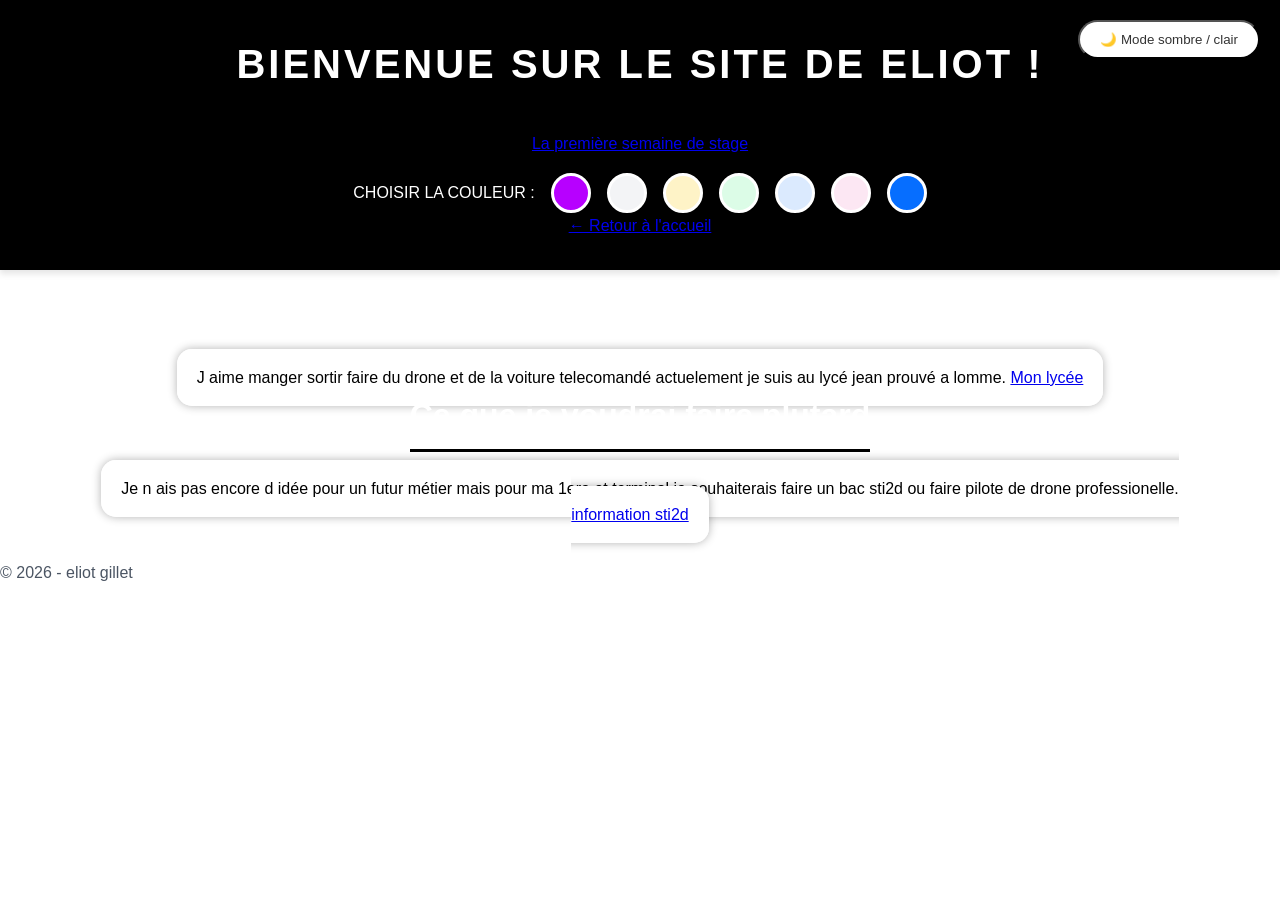
==== eliot.html @ aa7fbc0c "push all" ====
<!DOCTYPE html>
<html lang="fr">
<head>
    <meta charset="UTF-8">     
    <meta name="viewport" content="width=device-width, initial-scale=1.0">
    <title>Mon Portfolio - eliot </title>
    <link rel="stylesheet" href="eliot.css">
    
    <style>
        .color-selector {
            margin-top: 1rem;
            display: flex;
            justify-content: center;
            align-items: center;
            gap: 1rem;
            flex-wrap: wrap;
        }

        .color-selector label {
            color: white;
            font-size: 1rem;
            text-transform: uppercase;
        }

        .color-btn {
            width: 40px;
            height: 40px;
            border-radius: 50%;
            border: 3px solid white;
            cursor: pointer;
            transition: transform 0.2s ease, box-shadow 0.2s ease;
        }

        .color-btn:hover {
            transform: scale(1.2);
            box-shadow: 0 0 15px rgba(255, 255, 255, 0.8);
        }

        body {
            transition: background-color 0.5s ease;
        }
    </style>
</head>
<body>


    <header>
        <h1> Bienvenue sur le site de eliot ! </h1>
        <button class="btn_mode_sombre" onclick="changerTheme()"> 
                    🌙 Mode sombre / clair

                </button>
        <section><a href="eliot2.html">La première semaine de stage</a> </section>
        
        <div class="color-selector">
            <label for="colorSelect">Choisir la couleur :</label>
            
            <button class="color-btn" style="background-color: #b700ff;" 
                    onclick="changeBackgroundColor('#b700ff')" title="Violet"></button>
            
            <button class="color-btn" style="background-color: #f3f4f6;" 
                    onclick="changeBackgroundColor('#f3f4f6')" title="Gris"></button>
            
            <button class="color-btn" style="background-color: #fef3c7;" 
                    onclick="changeBackgroundColor('#fef3c7')" title="Jaune"></button>
            
            <button class="color-btn" style="background-color: #dcfce7;" 
                    onclick="changeBackgroundColor('#dcfce7')" title="Vert"></button>
            
            <button class="color-btn" style="background-color: #dbeafe;" 
                    onclick="changeBackgroundColor('#dbeafe')" title="Bleu"></button>
            
            <button class="color-btn" style="background-color: #fce7f3;" 
                    onclick="changeBackgroundColor('#fce7f3')" title="Rose"></button>
            
            <button class="color-btn" style="background-color: #066eff;" 
                    onclick="changeBackgroundColor('#066eff')" title="Bleu"></button>
        </div>
        
        <p5><a href="index.html">← Retour à l'accueil </a> </p5>
    </header>

<main>


    <section>
        <h2>À propos de moi </h2>
        <p1 class="paragraphe">J aime manger sortir faire du drone et de la voiture telecomandé actuelement je suis au lycé jean prouvé a lomme. <a href="https://www.lycee-jean-prouve.fr/">Mon lycée </a> </p1>
    </section>
    <h1>Ce que je voudrai faire plutard</h1>
       <section>
        <p1 class="paragraphe">Je n ais pas encore d idée pour un futur métier mais pour ma 1ere et terminal je souhaiterais faire un bac sti2d ou faire pilote de drone professionelle. <a href="https://www.lycee-jean-prouve.fr/formations/prebac/bac-technologique/"> information sti2d </a></p1>
       </section>
       
</main>
</body>
<footer>



       
   
   
       <p>© 2026 -    eliot gillet </p>
</footer>


    <script src="script.js"> </script>
    
    <script>
        function changeBackgroundColor(color) {
            document.body.style.backgroundColor = color;
            
            if (color === '#1f2937') {
                document.body.style.color = '#ffffff';
            } else {
                document.body.style.color = '#1f2937';
            }
        }
    </script>
</html>
---- eliot.css ----
:root {
    --primary-color: #000000;
    --secondary-color: #000000;
    --text-dark: #ffffff;
    --text-light: #ffffff;
    --bg-white: #ffffff;
    --bg-gray: #f3f4f6;
}

* {
    margin: 0;
    padding: 0;
    box-sizing: border-box;
}

body {
    font-family: 'Segoe UI', Tahoma, Geneva, Verdana, sans-serif;
    background-color: var(--bg-white);
    color: var(--text-dark);
    line-height: 1.6;
    text-align: center;
}

header {
    background: linear-gradient(135deg, var(--primary-color), #000000);
    padding: 2rem;
    text-align: center;
    box-shadow: 0 4px 6px rgba(0, 0, 0, 0.1);
}

header h1 {
    color: var(--text-light);
    font-size: 2.5rem;
    text-transform: uppercase;
    letter-spacing: 3px;
    transition: transform 0.3s ease;
}

header h1:hover {
    transform: scale(1.05);
}

main {
    max-width: 1200px;
    margin: 0 auto;
    padding: 2rem;
}

h1, h2, h3 {
    color: var(--text-dark);
    text-align: center;
    margin-bottom: 1.5rem;
}

h1 {
    font-size: 2rem;
    border-bottom: 3px solid var(--primary-color);
    display: inline-block;
    padding-bottom: 0.5rem;
}

p {
    text-align: justify;
    margin-bottom: 1rem;
    color: #4b5563;
}

.center-text {
    text-align: center;
}

.card-container {
    display: flex;
    flex-wrap: wrap;
    gap: 1.5rem;
    justify-content: center;
}

.card {
    background-color: var(--bg-gray);
    border-radius: 10px;
    padding: 1.5rem;
    width: 300px;
    box-shadow: 0 2px 4px rgba(0, 0, 0, 0.1);
    transition: transform 0.3s ease, box-shadow 0.3s ease;
}

.card:hover {
    transform: translateY(-5px);
    box-shadow: 0 8px 16px rgba(0, 0, 0, 0.2);
}


footer h1 {
    color: var(--secondary-color);
    font-size: 1.5rem;
}

@media (max-width: 768px) {
    header h1 {
        font-size: 1.8rem;
    }
    
    .card {
        width: 100%;
    }
}
.paragraphe {
    background-color: lab(100% 0.01 -0.01);
    color: black;

    width: 70%;

    margin: 20px auto;
    padding: 20px;

    border-radius: 15px;

    box-shadow: 0px 0px 10px rgba(0,0,0,0.3);
}
.btn_mode_sombre {
    display: inline-block;

    position: absolute;
    
    top: 10px;
    
    right: 10px;

    background-color: white;
    
    color: #333;

    text-decoration: none;

    padding: 10px 20px;

    border-radius: 20px;

    margin: 10px;

    transition: 0.3s;
    
}
.btn_mode_sombre:hover {
    background-color: #ddd;

    transform: scale(1.05);
}
.bouton {
    display: inline-block;

    background-color: lab(88.38% -10.97 35.77);
    color: #333;

    text-decoration: none;

    padding: 12px 20px;

    border-radius: 10px;

    margin: 10px;

    transition: 0.3s;
}
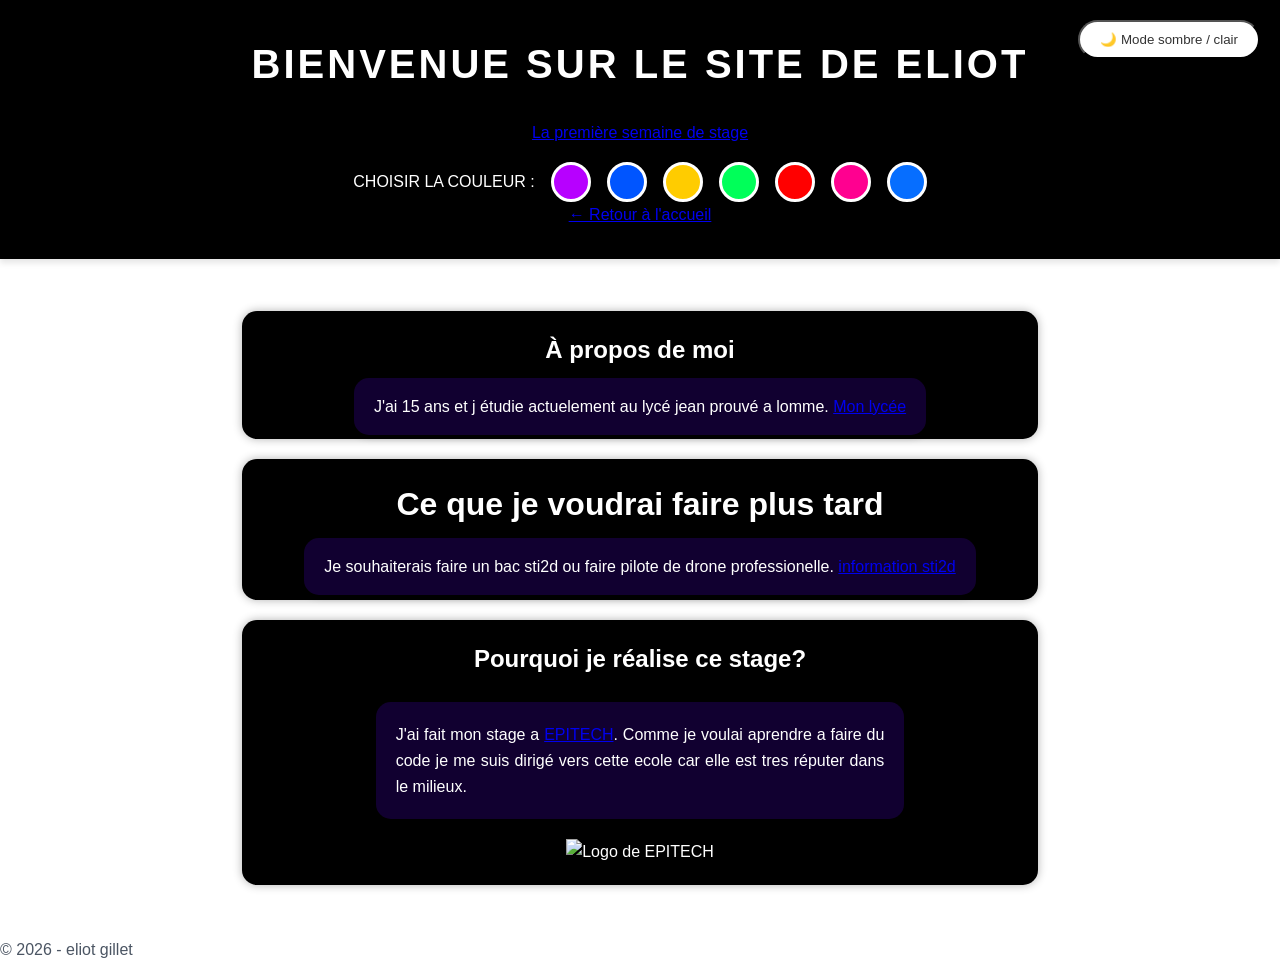
==== commit 231950aa: "push all" ====
--- a/eliot.html
+++ b/eliot.html
@@ -45,7 +45,7 @@
 
 
     <header>
-        <h1> Bienvenue sur le site de eliot ! </h1>
+        <h1> Bienvenue sur le site de eliot </h1>
         <button class="btn_mode_sombre" onclick="changerTheme()"> 
                     🌙 Mode sombre / clair
 
@@ -58,20 +58,20 @@
             <button class="color-btn" style="background-color: #b700ff;" 
                     onclick="changeBackgroundColor('#b700ff')" title="Violet"></button>
             
-            <button class="color-btn" style="background-color: #f3f4f6;" 
-                    onclick="changeBackgroundColor('#f3f4f6')" title="Gris"></button>
+            <button class="color-btn" style="background-color: #0055ff;" 
+                    onclick="changeBackgroundColor('#0055ff')" title="bleu"></button>
             
-            <button class="color-btn" style="background-color: #fef3c7;" 
-                    onclick="changeBackgroundColor('#fef3c7')" title="Jaune"></button>
+            <button class="color-btn" style="background-color: #ffcc00;" 
+                    onclick="changeBackgroundColor('#ffcc00')" title="Jaune"></button>
             
-            <button class="color-btn" style="background-color: #dcfce7;" 
-                    onclick="changeBackgroundColor('#dcfce7')" title="Vert"></button>
+            <button class="color-btn" style="background-color: #00ff59;" 
+                    onclick="changeBackgroundColor('#00ff59')" title="Vert"></button>
             
-            <button class="color-btn" style="background-color: #dbeafe;" 
-                    onclick="changeBackgroundColor('#dbeafe')" title="Bleu"></button>
+            <button class="color-btn" style="background-color:   #ff0000;"
+                    onclick="changeBackgroundColor('#ff0000')" title="rouge"></button>
             
-            <button class="color-btn" style="background-color: #fce7f3;" 
-                    onclick="changeBackgroundColor('#fce7f3')" title="Rose"></button>
+            <button class="color-btn" style="background-color: #ff0090;" 
+                    onclick="changeBackgroundColor('#ff0090')" title="Rose"></button>
             
             <button class="color-btn" style="background-color: #066eff;" 
                     onclick="changeBackgroundColor('#066eff')" title="Bleu"></button>
@@ -84,13 +84,26 @@
 
 
     <section>
+       <div class="groupe">
         <h2>À propos de moi </h2>
-        <p1 class="paragraphe">J aime manger sortir faire du drone et de la voiture telecomandé actuelement je suis au lycé jean prouvé a lomme. <a href="https://www.lycee-jean-prouve.fr/">Mon lycée </a> </p1>
+        <p1 class="paragraphe">J'ai 15 ans et j étudie actuelement au lycé jean prouvé a lomme. <a href="https://www.lycee-jean-prouve.fr/">Mon lycée </a> </p1>
+    </div>
     </section>
-    <h1>Ce que je voudrai faire plutard</h1>
-       <section>
-        <p1 class="paragraphe">Je n ais pas encore d idée pour un futur métier mais pour ma 1ere et terminal je souhaiterais faire un bac sti2d ou faire pilote de drone professionelle. <a href="https://www.lycee-jean-prouve.fr/formations/prebac/bac-technologique/"> information sti2d </a></p1>
-       </section>
+    <div class="groupe"><h1>Ce que je voudrai faire plus tard</h1>
+        <p1 class="paragraphe">Je souhaiterais faire un bac sti2d ou faire pilote de drone professionelle. <a href="https://www.lycee-jean-prouve.fr/formations/prebac/bac-technologique/"> information sti2d </a></p1>
+       </div>
+       <section >  
+            <div class="groupe">
+                <h1>Pourquoi je réalise ce stage? </h1>
+                <p class="paragraphe">J'ai fait mon stage a  <a href="https://www.epitech.eu" class="site"> EPITECH</a>. Comme je voulai aprendre a faire du code je me suis dirigé vers cette ecole car elle est tres réputer dans le milieux.</p>
+                <img src="https://encrypted-tbn0.gstatic.com/images?q=tbn:ANd9GcTrxpDu3SEKZa-VsyXMy7YJ7N10fBuggjT5i2dt_Mjpf5Yhd_tSfqLi14Q&s=10"
+                alt="Logo de EPITECH"
+                width="200"
+                lenght="100"
+                />
+            </div>
+        </section>
+
        
 </main>
 </body>
@@ -118,4 +131,17 @@
             }
         }
     </script>
+    <script>
+
+        /* ==========================
+           MODE SOMBRE / CLAIR
+        ========================== */
+
+        function changerTheme() {
+
+            document.body.classList.toggle("dark-mode");
+
+        }
+
+    </script>
 </html>
--- a/eliot.css
+++ b/eliot.css
@@ -52,14 +52,6 @@
     text-align: center;
     margin-bottom: 1.5rem;
 }
-
-h1 {
-    font-size: 2rem;
-    border-bottom: 3px solid var(--primary-color);
-    display: inline-block;
-    padding-bottom: 0.5rem;
-}
-
 p {
     text-align: justify;
     margin-bottom: 1rem;
@@ -107,8 +99,8 @@
     }
 }
 .paragraphe {
-    background-color: lab(100% 0.01 -0.01);
-    color: black;
+    background-color: lab(2.65% 15.5 -27.01);
+    color: rgb(255, 255, 255);
 
     width: 70%;
 
@@ -146,15 +138,13 @@
 .btn_mode_sombre:hover {
     background-color: #ddd;
 
-    transform: scale(1.05);
+    transform: scale(1.0);
 }
 .bouton {
     display: inline-block;
 
     background-color: lab(88.38% -10.97 35.77);
     color: #333;
-
-    text-decoration: none;
 
     padding: 12px 20px;
 
@@ -163,4 +153,44 @@
     margin: 10px;
 
     transition: 0.3s;
-}+}
+.dark-mode {
+    background-color: hwb(263 1% 76%);
+
+    text-align: center;
+
+    color: white;
+}
+    
+    
+    /* cela change la couleur des étiquettes class="groupe" pour la mettre en mode sombre*/
+    .groupe{
+        background-color: hwb(239 73% 6%);
+
+        color: black;
+
+        width: 70%;
+
+        margin: 20px auto;
+
+        padding: 20px;
+
+        border-radius: 15px;
+
+        box-shadow: 0px 0px 10px rgba(0,0,0,0.3);
+    }
+     .groupe{
+        background-color:black;
+
+        color: white;
+
+        width: 70%;
+
+        margin: 20px auto;
+
+        padding: 20px;
+
+        border-radius: 15px;
+
+        box-shadow: 0px 0px 10px rgba(0,0,0,0.3);
+     }
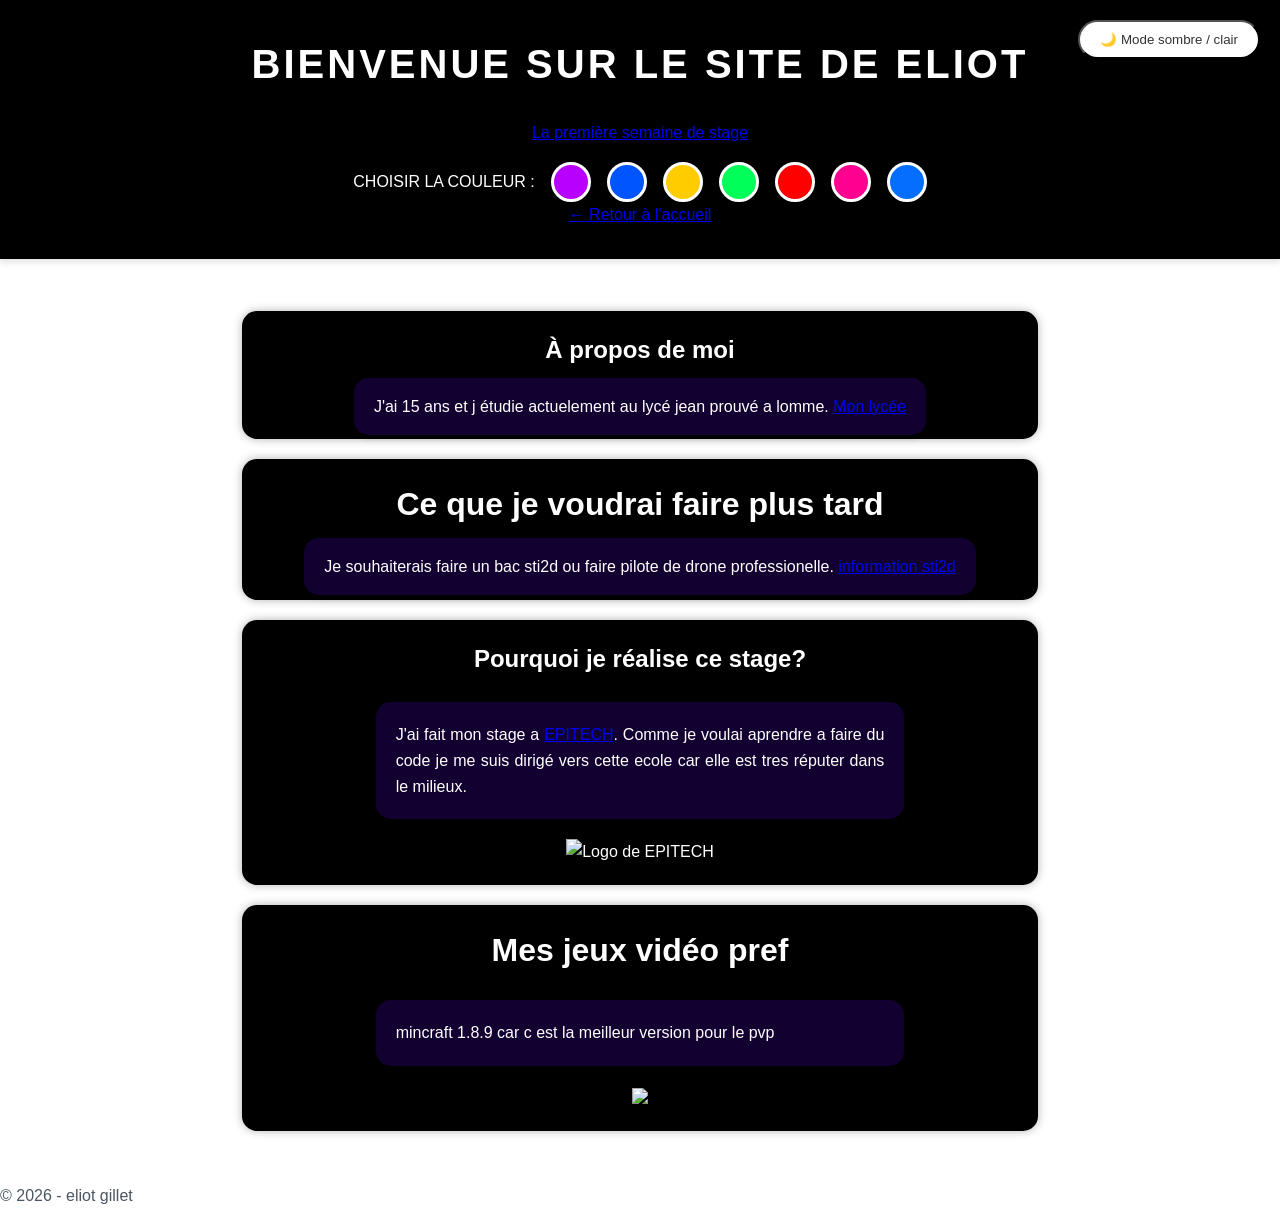
==== commit 1b1032fe: "push all" ====
--- a/eliot.html
+++ b/eliot.html
@@ -103,17 +103,18 @@
                 />
             </div>
         </section>
+        <div class="groupe">
+<h1>Mes jeux vidéo pref </h1>
+<p class="paragraphe"> mincraft 1.8.9 car c est la meilleur version pour le pvp </p>
+<img src="https://encrypted-tbn0.gstatic.com/images?q=tbn:ANd9GcSbFsJ5NRpvMWJOTFxaH5Ji_DkoejcchCZVkbw8m5Hzvw&s=10"
+ width="200"
+ lenght="100">
+            </div>
 
        
 </main>
 </body>
 <footer>
-
-
-
-       
-   
-   
        <p>© 2026 -    eliot gillet </p>
 </footer>
 
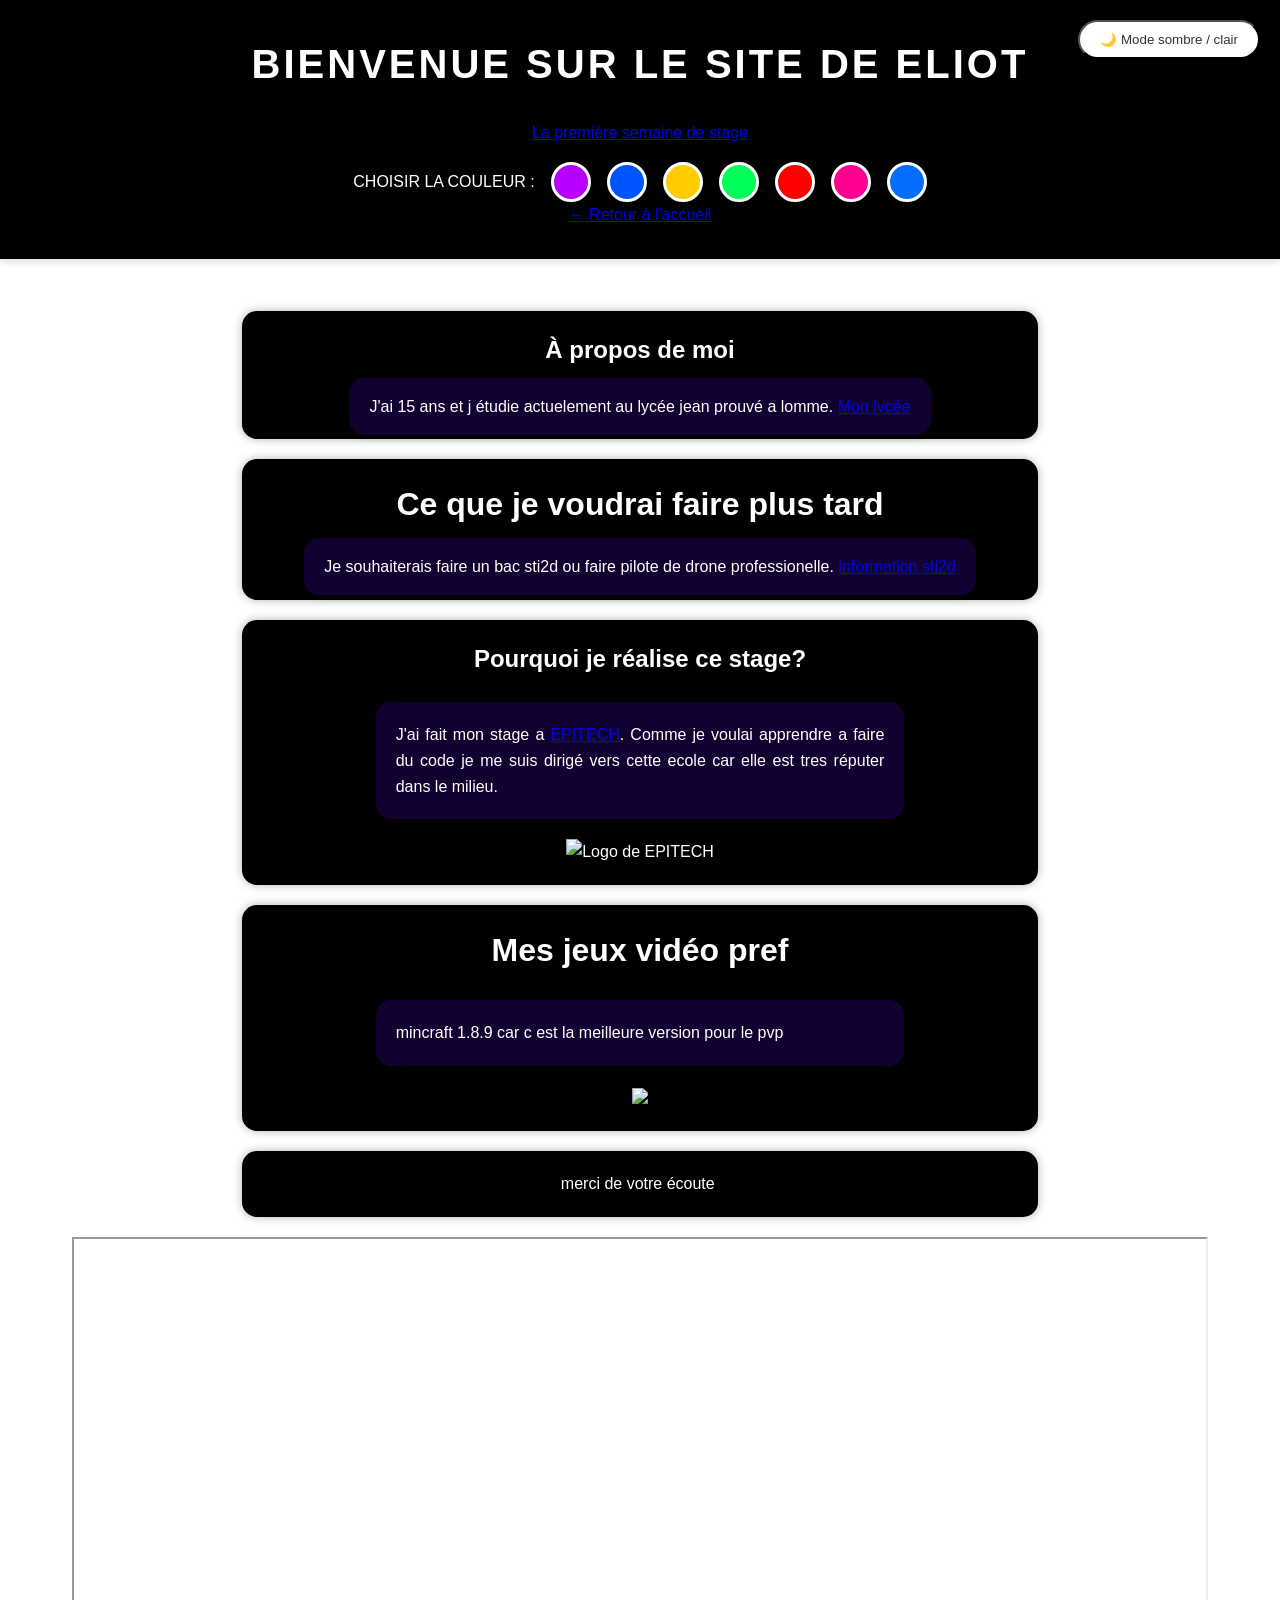
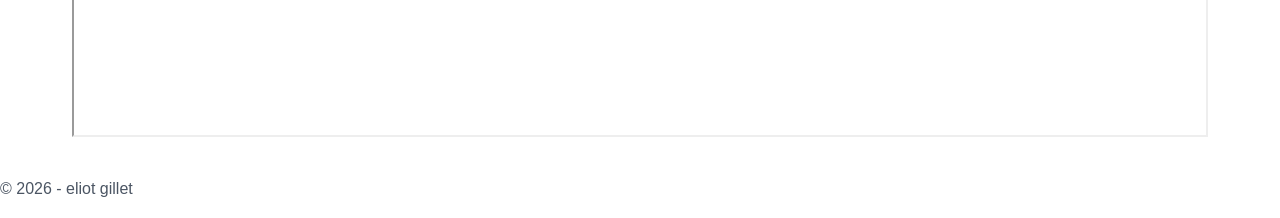
==== commit 6084963f: "push all" ====
--- a/eliot.html
+++ b/eliot.html
@@ -86,7 +86,7 @@
     <section>
        <div class="groupe">
         <h2>À propos de moi </h2>
-        <p1 class="paragraphe">J'ai 15 ans et j étudie actuelement au lycé jean prouvé a lomme. <a href="https://www.lycee-jean-prouve.fr/">Mon lycée </a> </p1>
+        <p1 class="paragraphe">J'ai 15 ans et j étudie actuelement au lycée jean prouvé a lomme. <a href="https://www.lycee-jean-prouve.fr/">Mon lycée </a> </p1>
     </div>
     </section>
     <div class="groupe"><h1>Ce que je voudrai faire plus tard</h1>
@@ -95,7 +95,7 @@
        <section >  
             <div class="groupe">
                 <h1>Pourquoi je réalise ce stage? </h1>
-                <p class="paragraphe">J'ai fait mon stage a  <a href="https://www.epitech.eu" class="site"> EPITECH</a>. Comme je voulai aprendre a faire du code je me suis dirigé vers cette ecole car elle est tres réputer dans le milieux.</p>
+                <p class="paragraphe">J'ai fait mon stage a  <a href="https://www.epitech.eu" class="site"> EPITECH</a>. Comme je voulai apprendre a faire du code je me suis dirigé vers cette ecole car elle est tres réputer dans le milieu.</p>
                 <img src="https://encrypted-tbn0.gstatic.com/images?q=tbn:ANd9GcTrxpDu3SEKZa-VsyXMy7YJ7N10fBuggjT5i2dt_Mjpf5Yhd_tSfqLi14Q&s=10"
                 alt="Logo de EPITECH"
                 width="200"
@@ -105,12 +105,17 @@
         </section>
         <div class="groupe">
 <h1>Mes jeux vidéo pref </h1>
-<p class="paragraphe"> mincraft 1.8.9 car c est la meilleur version pour le pvp </p>
+<p class="paragraphe"> mincraft 1.8.9 car c est la meilleure version pour le pvp </p>
 <img src="https://encrypted-tbn0.gstatic.com/images?q=tbn:ANd9GcSbFsJ5NRpvMWJOTFxaH5Ji_DkoejcchCZVkbw8m5Hzvw&s=10"
  width="200"
  lenght="100">
             </div>
+            <div class="groupe">
+            <h 1> merci de votre écoute</h1>
+    <img src="https://media.tenor.com/_UaFpyE0SPYAAAAM/praying-cat.gif" alt="">
+            </div>
 
+    <iframe src="https://tirage-gagnant.com/loto/resultats-loto/" width="100%" height="500"></iframe>
        
 </main>
 </body>
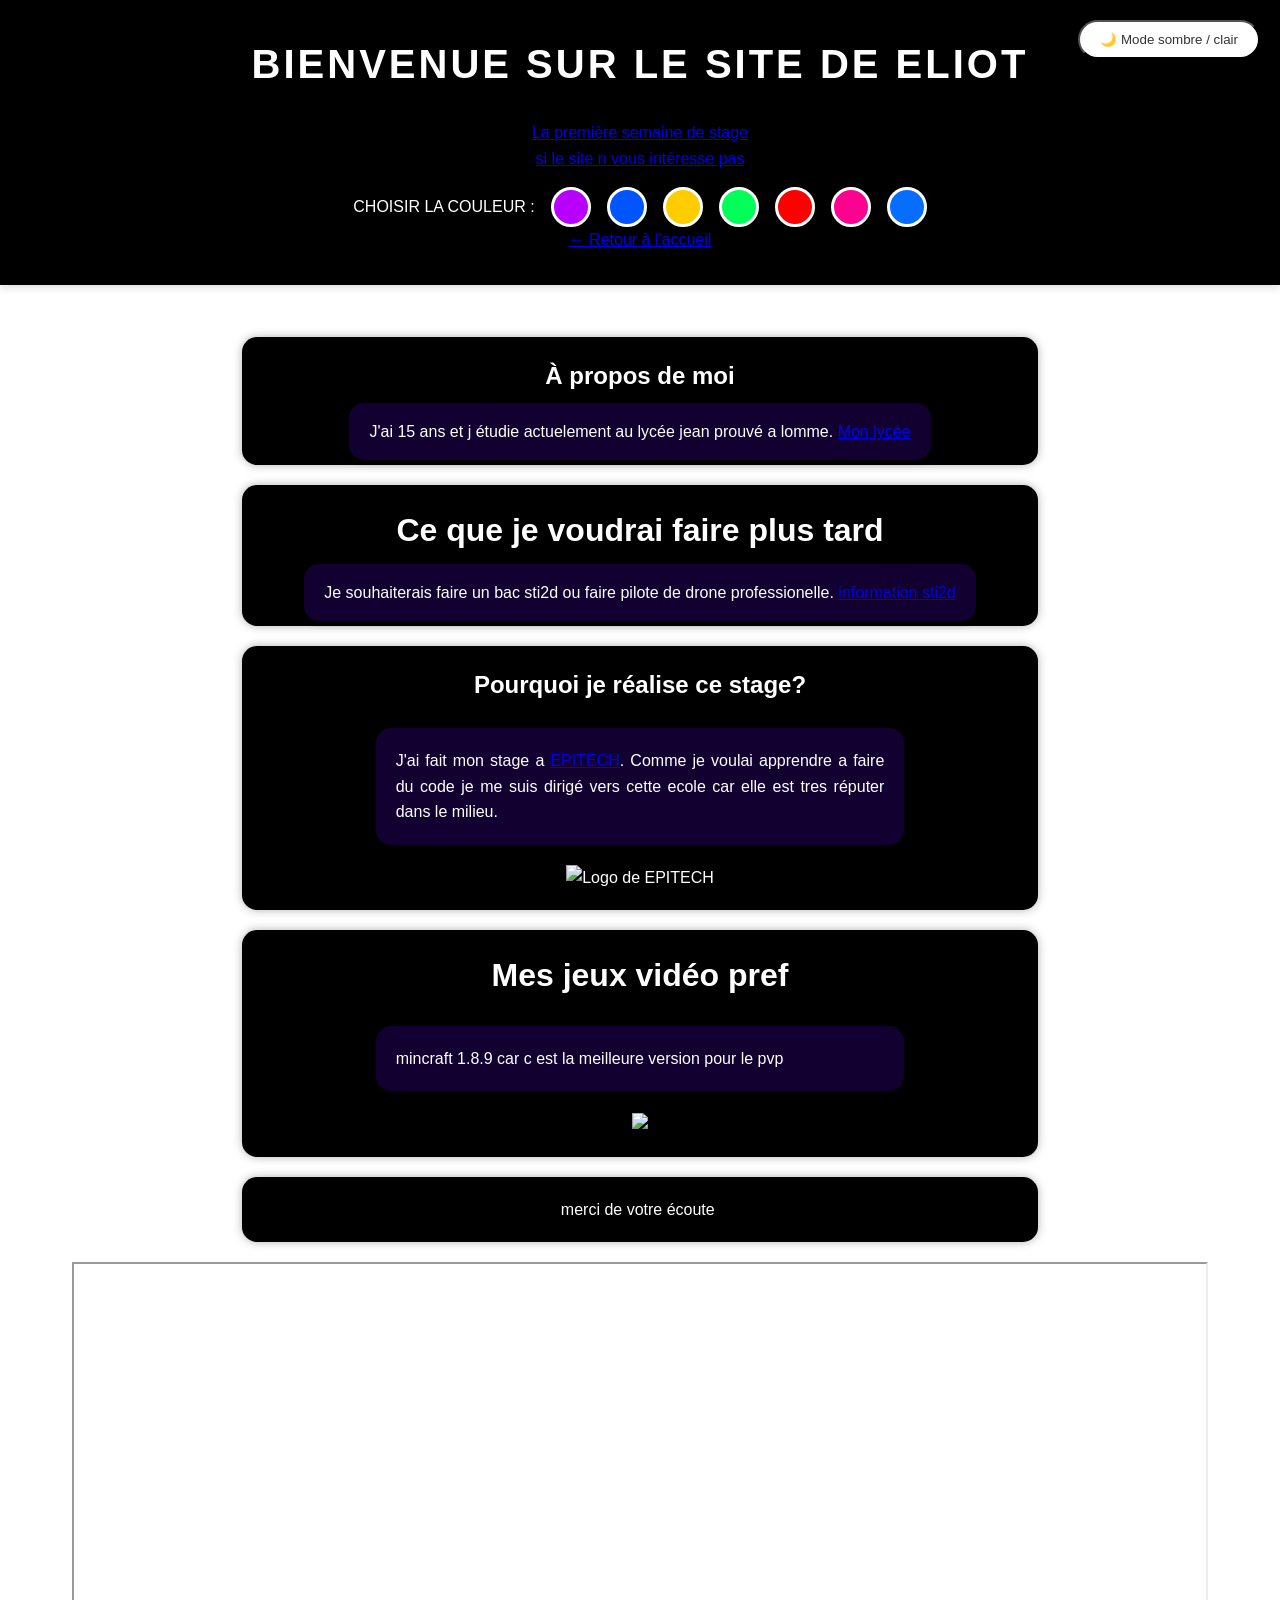
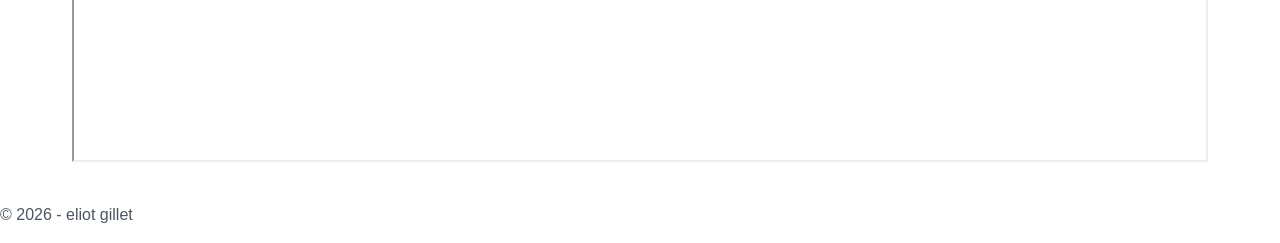
==== commit 99fba27e: "push all" ====
--- a/eliot.html
+++ b/eliot.html
@@ -51,6 +51,7 @@
 
                 </button>
         <section><a href="eliot2.html">La première semaine de stage</a> </section>
+        <section><a href="eliot3.html">si le site n vous intéresse pas</a></section>
         
         <div class="color-selector">
             <label for="colorSelect">Choisir la couleur :</label>
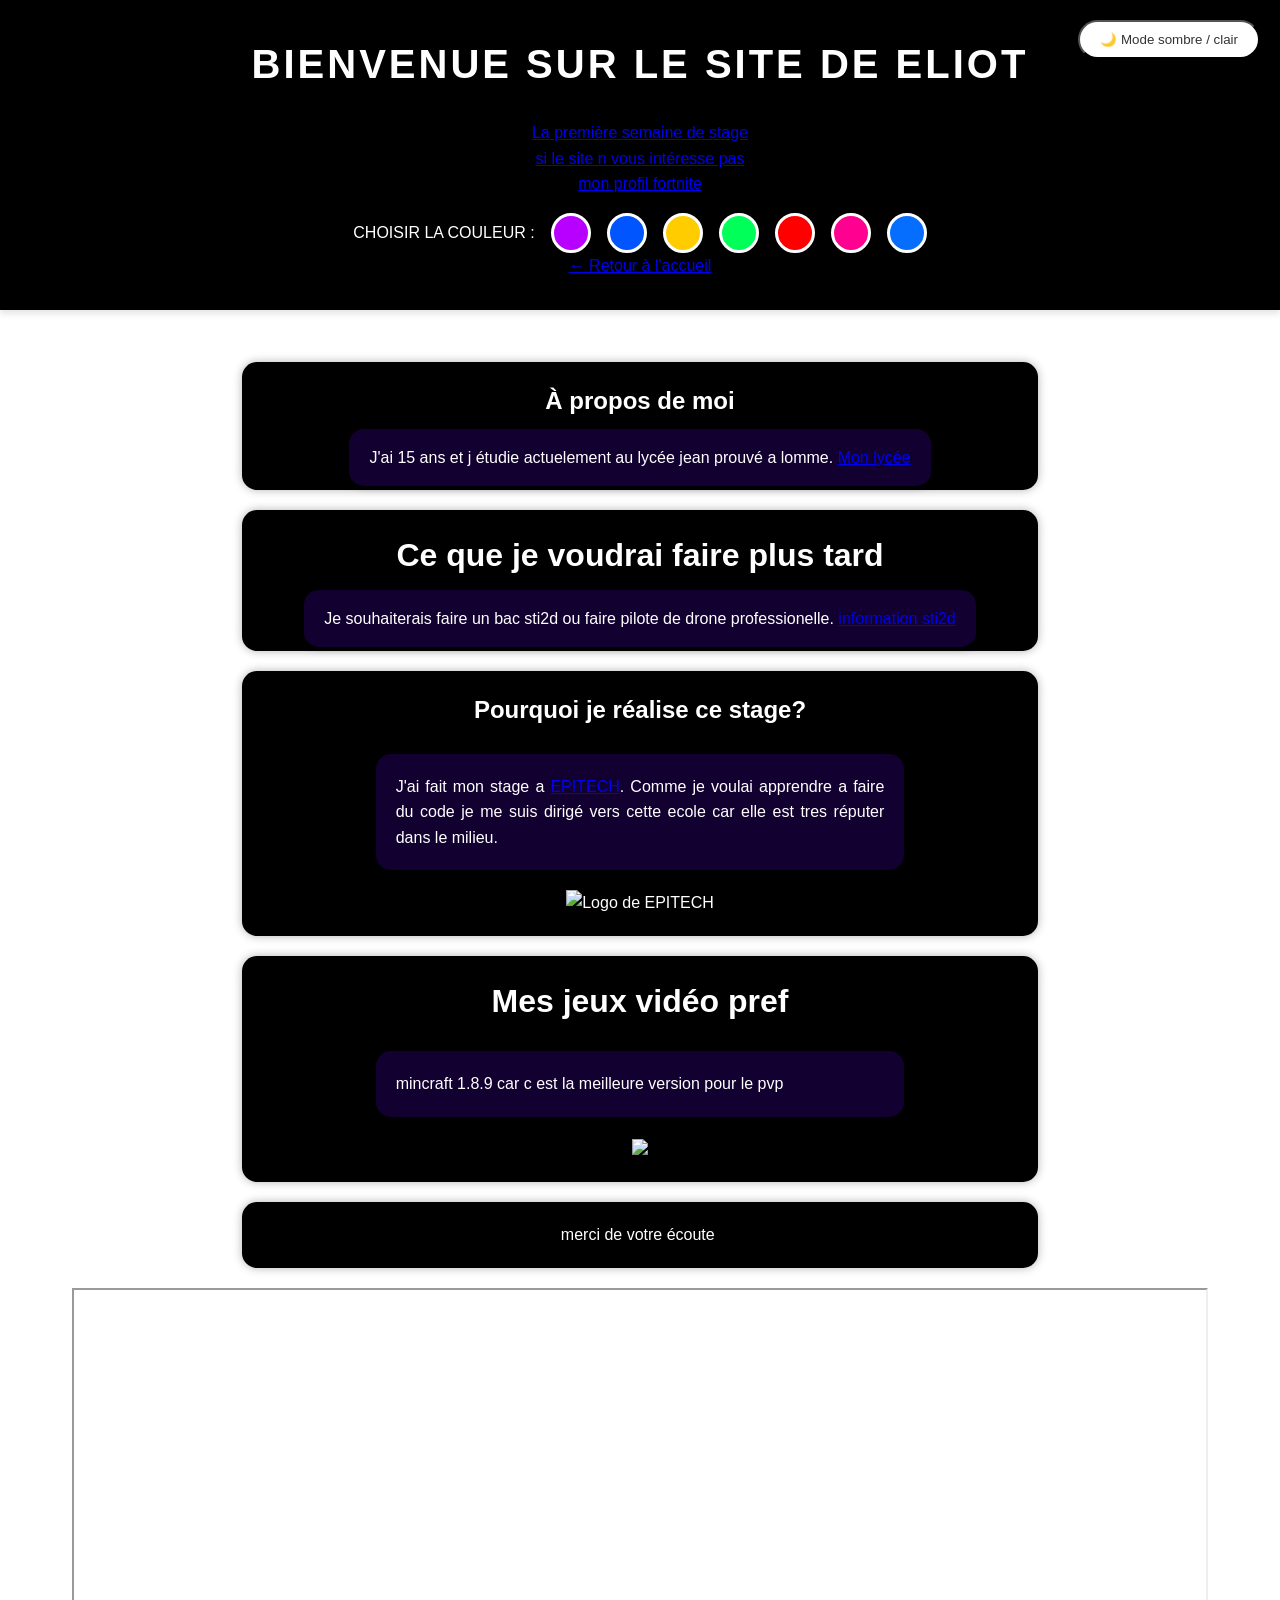
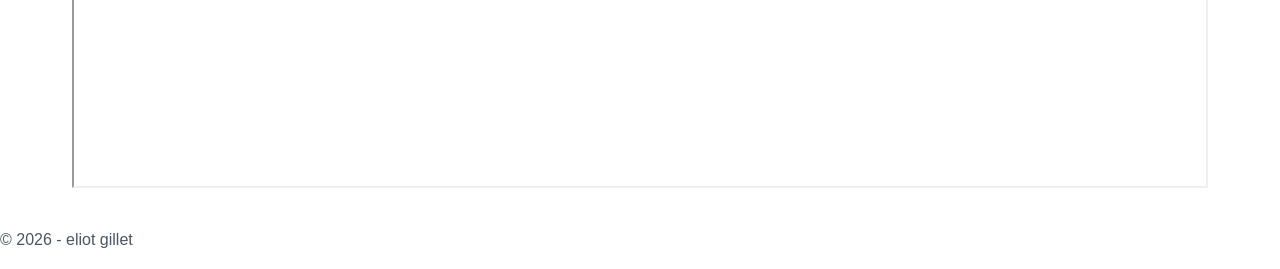
==== commit 78a8e769: "push all" ====
--- a/eliot.html
+++ b/eliot.html
@@ -52,6 +52,7 @@
                 </button>
         <section><a href="eliot2.html">La première semaine de stage</a> </section>
         <section><a href="eliot3.html">si le site n vous intéresse pas</a></section>
+        <section><a href="eliot4.html">mon profil fortnite</a></section>
         
         <div class="color-selector">
             <label for="colorSelect">Choisir la couleur :</label>
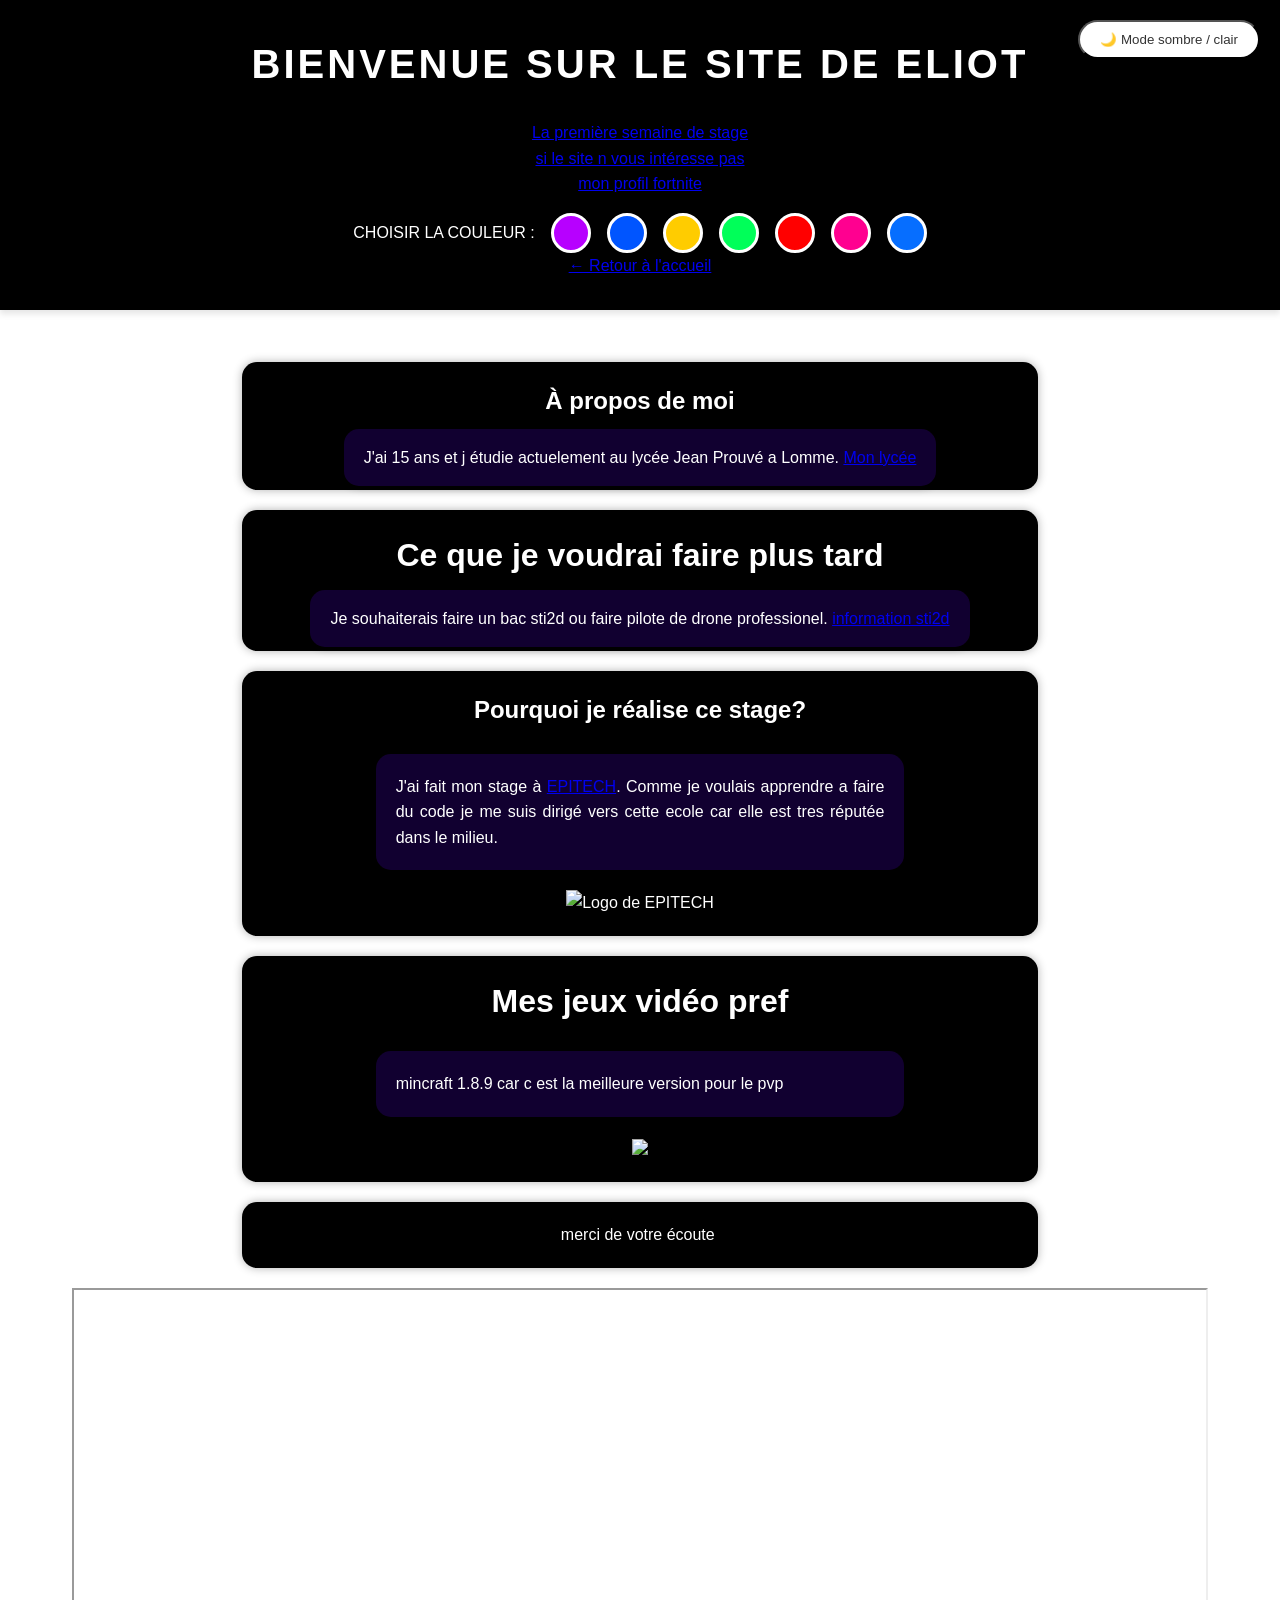
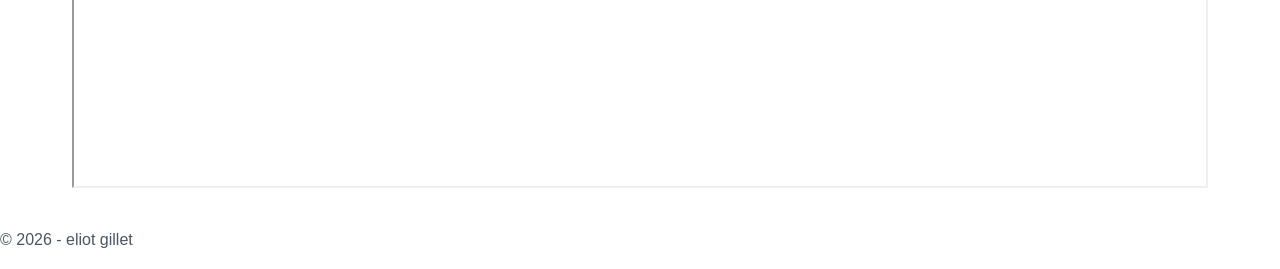
==== commit 34ab687a: "push all" ====
--- a/eliot.html
+++ b/eliot.html
@@ -88,16 +88,16 @@
     <section>
        <div class="groupe">
         <h2>À propos de moi </h2>
-        <p1 class="paragraphe">J'ai 15 ans et j étudie actuelement au lycée jean prouvé a lomme. <a href="https://www.lycee-jean-prouve.fr/">Mon lycée </a> </p1>
+        <p1 class="paragraphe">J'ai 15 ans et j étudie actuelement au lycée Jean Prouvé a Lomme. <a href="https://www.lycee-jean-prouve.fr/">Mon lycée </a> </p1>
     </div>
     </section>
     <div class="groupe"><h1>Ce que je voudrai faire plus tard</h1>
-        <p1 class="paragraphe">Je souhaiterais faire un bac sti2d ou faire pilote de drone professionelle. <a href="https://www.lycee-jean-prouve.fr/formations/prebac/bac-technologique/"> information sti2d </a></p1>
+        <p1 class="paragraphe">Je souhaiterais faire un bac sti2d ou faire pilote de drone professionel. <a href="https://www.lycee-jean-prouve.fr/formations/prebac/bac-technologique/"> information sti2d </a></p1>
        </div>
        <section >  
             <div class="groupe">
                 <h1>Pourquoi je réalise ce stage? </h1>
-                <p class="paragraphe">J'ai fait mon stage a  <a href="https://www.epitech.eu" class="site"> EPITECH</a>. Comme je voulai apprendre a faire du code je me suis dirigé vers cette ecole car elle est tres réputer dans le milieu.</p>
+                <p class="paragraphe">J'ai fait mon stage à  <a href="https://www.epitech.eu" class="site"> EPITECH</a>. Comme je voulais apprendre a faire du code je me suis dirigé vers cette ecole car elle est tres réputée dans le milieu.</p>
                 <img src="https://encrypted-tbn0.gstatic.com/images?q=tbn:ANd9GcTrxpDu3SEKZa-VsyXMy7YJ7N10fBuggjT5i2dt_Mjpf5Yhd_tSfqLi14Q&s=10"
                 alt="Logo de EPITECH"
                 width="200"
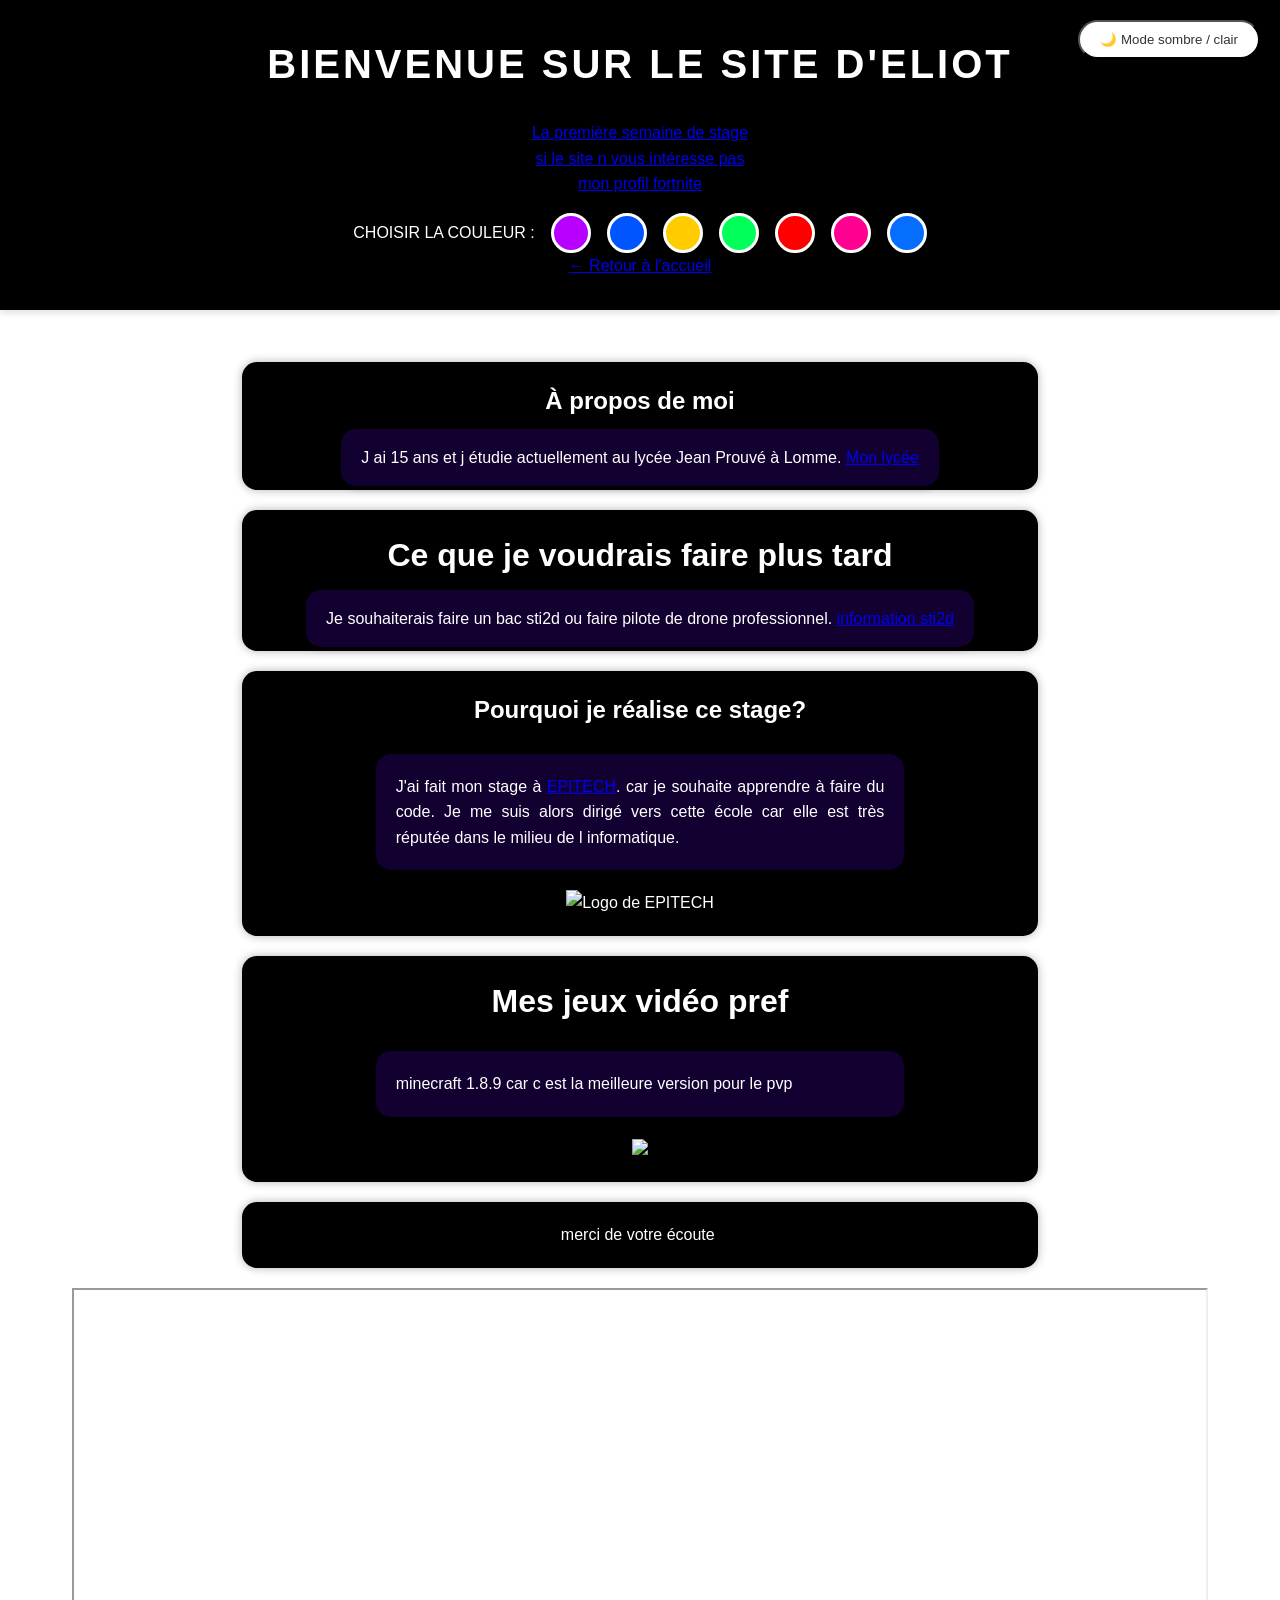
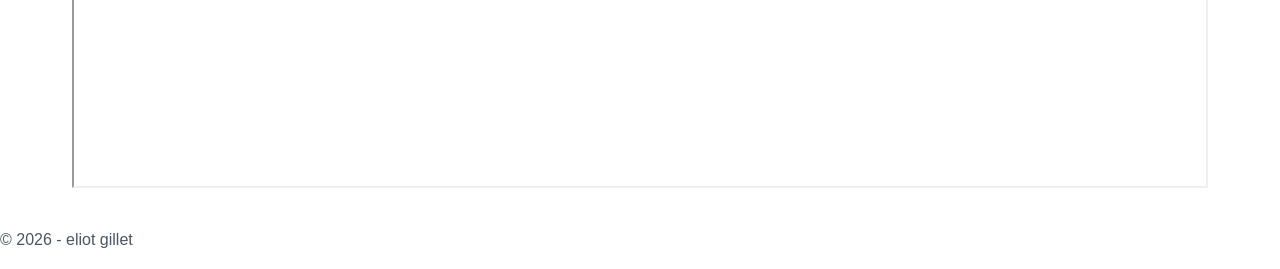
==== commit b2b0660c: "push all" ====
--- a/eliot.html
+++ b/eliot.html
@@ -45,7 +45,7 @@
 
 
     <header>
-        <h1> Bienvenue sur le site de eliot </h1>
+        <h1> Bienvenue sur le site d'Eliot </h1>
         <button class="btn_mode_sombre" onclick="changerTheme()"> 
                     🌙 Mode sombre / clair
 
@@ -88,16 +88,16 @@
     <section>
        <div class="groupe">
         <h2>À propos de moi </h2>
-        <p1 class="paragraphe">J'ai 15 ans et j étudie actuelement au lycée Jean Prouvé a Lomme. <a href="https://www.lycee-jean-prouve.fr/">Mon lycée </a> </p1>
+        <p1 class="paragraphe">J ai 15 ans et j étudie actuellement au lycée Jean Prouvé à Lomme. <a href="https://www.lycee-jean-prouve.fr/">Mon lycée </a> </p1>
     </div>
     </section>
-    <div class="groupe"><h1>Ce que je voudrai faire plus tard</h1>
-        <p1 class="paragraphe">Je souhaiterais faire un bac sti2d ou faire pilote de drone professionel. <a href="https://www.lycee-jean-prouve.fr/formations/prebac/bac-technologique/"> information sti2d </a></p1>
+    <div class="groupe"><h1>Ce que je voudrais faire plus tard</h1>
+        <p1 class="paragraphe">Je souhaiterais faire un bac sti2d ou faire pilote de drone professionnel. <a href="https://www.lycee-jean-prouve.fr/formations/prebac/bac-technologique/"> information sti2d </a></p1>
        </div>
        <section >  
             <div class="groupe">
                 <h1>Pourquoi je réalise ce stage? </h1>
-                <p class="paragraphe">J'ai fait mon stage à  <a href="https://www.epitech.eu" class="site"> EPITECH</a>. Comme je voulais apprendre a faire du code je me suis dirigé vers cette ecole car elle est tres réputée dans le milieu.</p>
+                <p class="paragraphe">J'ai fait mon stage à  <a href="https://www.epitech.eu" class="site"> EPITECH</a>. car je souhaite apprendre à faire du code. Je me suis alors dirigé vers cette école car elle est très réputée dans le milieu de l informatique.</p>
                 <img src="https://encrypted-tbn0.gstatic.com/images?q=tbn:ANd9GcTrxpDu3SEKZa-VsyXMy7YJ7N10fBuggjT5i2dt_Mjpf5Yhd_tSfqLi14Q&s=10"
                 alt="Logo de EPITECH"
                 width="200"
@@ -107,7 +107,7 @@
         </section>
         <div class="groupe">
 <h1>Mes jeux vidéo pref </h1>
-<p class="paragraphe"> mincraft 1.8.9 car c est la meilleure version pour le pvp </p>
+<p class="paragraphe"> minecraft 1.8.9 car c est la meilleure version pour le pvp </p>
 <img src="https://encrypted-tbn0.gstatic.com/images?q=tbn:ANd9GcSbFsJ5NRpvMWJOTFxaH5Ji_DkoejcchCZVkbw8m5Hzvw&s=10"
  width="200"
  lenght="100">
